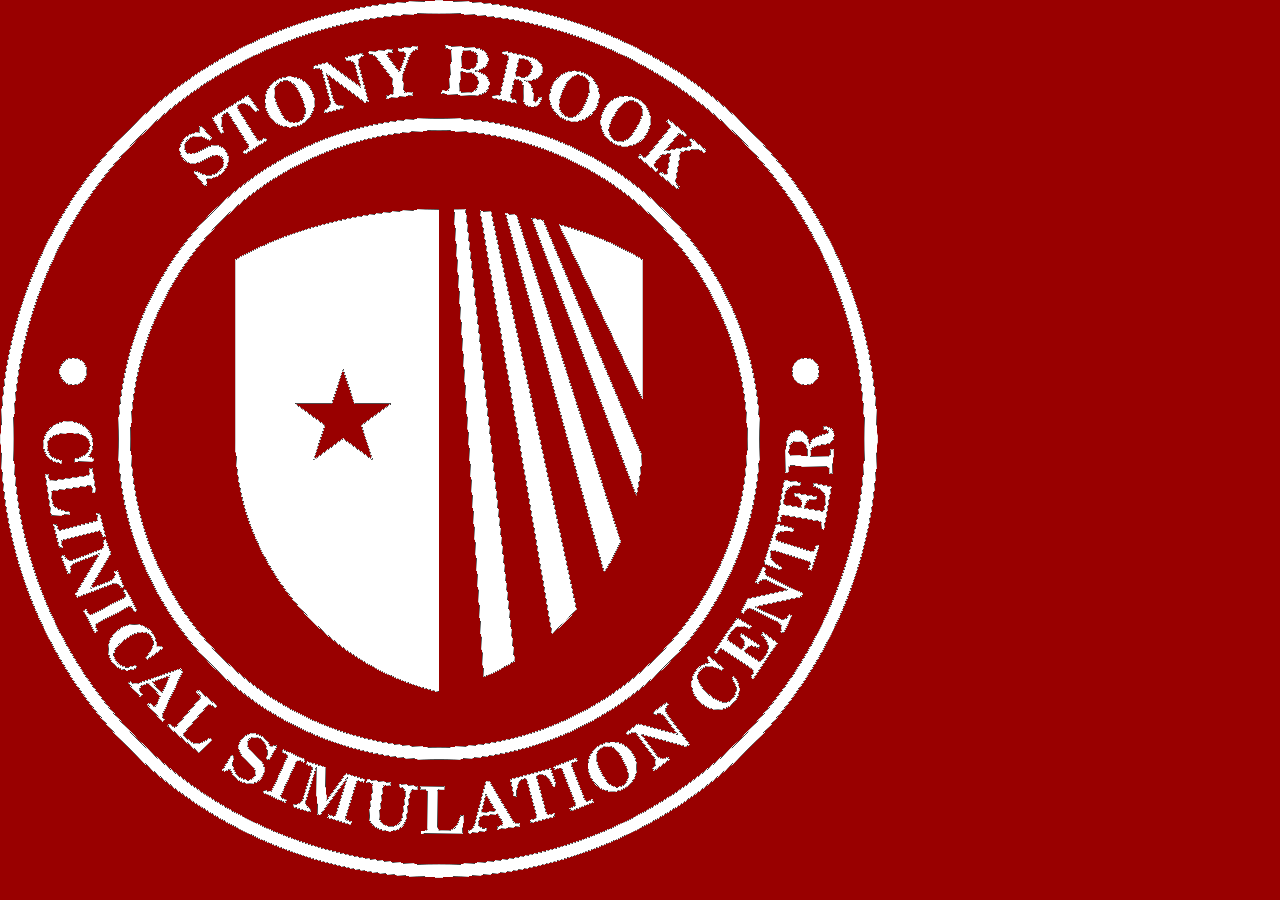
==== index.html @ de5697dd "Merged Eveyrthing" ====
<!DOCTYPE html>
<html lang="en">
<head>
    <meta charset="UTF-8">
    <meta name="viewport" content="width=device-width, initial-scale=1.0, maximum-scale=1.0, user-scalable=no">
    <title>CSC Kiosk</title>
    <link rel="stylesheet" href="index.css">
</head>
<body>

    <!-- ===================== HOME SCREEN ===================== -->
    <!-- Always shown underneath the other screens so the video never stops -->
    <section id="home" class="screen active">
        <div class="kiosk-container">

            <header class="kiosk-header">
                <img src="images\CSC White Circle Logo.png">
            </header>

            <section class="video-section">
                <video autoplay muted loop playsinline>
                <source src="images\AQPu6FZ8yIxMGXTDwEe6HPY9v9bV1iGiOp0j0AmhBYY5WGVTtpELJNSE3a1eEw1xoAZ7aQui-_BMU3gp58RRsXuMObi0Z-fQvWxaOuOdrXFfeg.mp4" type="video/mp4">
                </video>

                <div class="video-text-overlay">
                    <h1>WELCOME TO THE CLINICAL SIMULATION CENTER</h1>
                    <h2>
                        <div id="date"></div>
                        <div id="time"></div>
                    </h2>
                </div>

                <div class="buttonBox">
                    <nav class="overlay">
                        <button class="touch-btn" onclick="showScreen('events')">Today's Events</button>
                        <button class="touch-btn" onclick="showScreen('map')">Map</button>
                    </nav>
                </div>
            </section>

        </div>
    </section>


    <!-- ===================== EVENTS SCREEN ===================== -->
    <section id="events" class="screen">
        <div class="events-container">

            <header class="events-header">
                <img src="images\stony_brook_university_logo-freelogovectors.net_.png">
            </header>

            <div class="scroll-box">
                <div class="events-subcontainer">

                    <!-- EVENTS START HERE---------------------------------------------------------------------------------------------- -->
                    <h2>                                                     <!--CHANGE "Event #1", "10:00 AM - 11:00 AM" AND "Room" TO CHANGE TEXT-->
                    <b>General Surgery Midline Cath Training</b>
                    <span>→</span>
                    </h2>
                    <p> <b>Sim Lab 2</b></p>
                    <br>
                    <hr>

                    <h2>
                    <b>Internal Medicine Resident Session</b>
                    <span>←</span>
                    </h2>
                    <p> <b>Conference Room</b></p>
                    <br>
                    <hr>

                    <h2>
                    <b>Nuero Clerkship OSCE 1a</b>
                    <span>↑</span>
                    </h2>
                    <p> <b>Classroom 1</b></p>
                    <br>
                    <hr>

                    <h2>
                    <b>Internel Medicine Resident Session</b>
                    <span>←</span>
                    </h2>
                    <p> <b>Conference Room</b></p>
                    <br>
                    <hr>

                    <h2>
                    <b>Internal Medicine Resident Session</b>
                    <span>←</span>
                    </h2>
                    <p> <b>Conference Room</b></p>
                    <br>
                    <hr>

                    <h2>
                    <b>Nuero Clerkship OSCE 1a</b>
                    <span>↑</span>
                    </h2>
                    <p> <b>Classroom 1</b></p>
                    <br>
                    <hr>

                    <h2>
                    <b>Internel Medicine Resident Session</b>
                    <span>←</span>
                    </h2>
                    <p><b>Conference Room</b></p>




                    <!-- [OUTDATED INSTRUCTIONS - CHANGE LATER] YOU CAN COPY PASTE THE 5 (grayed out) LINES BELOW AND HIT ctrl + / TO UNCOMMENT THE CODE TO ADD MORE EVENTS. INLCLUDE <br>; <hr>; <br> (last 3 lines at the bottom) IF ItS THE LAST ENTRY  -->

                    <!-- <h2>
                    <b>[FILL NAME HERE]</b>
                    <span>[FILL ARROW HERE]}</span>
                    </h2>
                    <p style="font-size: 30px;"> <b>[FILL ROOM HERE]</b></p> -->



                    <!-- ADD THIS TO THE BOTTOM TO CREATE THE DIVIDER BETWEEN ENTRIES-->

                    <!-- <br>
                    <hr>
                    <br> -->

                    <!-- EVENTS END HERE---------------------------------------------------------------------------------------------- -->

                </div>
            </div>

            <nav class="kiosk-nav">
                <button class="touch-btn" onclick="showScreen('home')">Return to Home</button>
                <button class="touch-btn" onclick="showScreen('map')">Go to Map</button>
            </nav>

        </div>
    </section>


    <!-- ===================== MAP SCREEN ===================== -->
    <section id="map" class="screen">
        <div class="body-container">

            <header class="map-header">
                <h1>CSC Map</h1>
            </header>

            <div class="image-container">
                <div class="image-box">
                <img src="images\CSC Map 2025 - V1.png" alt="Simulation center Map">
                </div>
            </div>

            <nav class="kiosk-nav">
                <button class="touch-btn" onclick="showScreen('home')">Return to Home</button>
                <button class="touch-btn" onclick="showScreen('events')">Today's Events</button>
            </nav>

        </div>
    </section>


    <script>
      // Switches screens without loading a new page. Home is never hidden,
      // the other screens just cover it.
      function showScreen(name) {
        document.querySelectorAll('.screen').forEach((screen) => {
          screen.classList.toggle('active', screen.id === name);
        });
      }
    </script>
    <script src="UIelements.js"></script>
    <script src="mapzoom.js"></script>
</body>
</html>
---- index.css ----
/* ================= SHARED (all screens) ================= */

@font-face {
  font-family: 'Oswald';
  src: url('fonts/Oswald-VariableFont_wght.woff2') format('woff2-supports-variations'),
       url('fonts/Oswald-VariableFont_wght.woff2') format('woff2');
  font-weight: 200 700;
  font-style: normal;
  font-display: swap;
}

* {
    box-sizing: border-box;
    margin: 0;
    padding: 0;
    user-select: none; /* Prevents text highlighting when people tap aggressively */
    -webkit-user-select: none;
}

html, body {
    width: 100%;
    height: 100%;
    overflow: hidden; /* Hides scrollbars entirely */
    background-color: #111; /* Dark background hides screen gaps */
    font-family: sans-serif;
}

/* Every screen fills the display. Home sits underneath and is never hidden,
   so its video keeps playing; Events and Map are shown on top of it. */
.screen {
    position: fixed;
    top: 0;
    left: 0;
    width: 100vw;
    height: 100vh;
}

#events, #map {
    display: none;
    z-index: 1;
}

#events.active, #map.active {
    display: block;
}



/* ================= HOME SCREEN (was main.css) ================= */

#home h1 {
  font-family: 'Oswald', sans-serif;
  font-weight: 700;
}

#home h2 {
  font-family: 'Oswald', sans-serif;
  font-weight: 500;
}

#home button {
  font-size: 3vh;
  font-family: 'Oswald', sans-serif;
  font-weight: 450;
}

/* The exact 9:16 Canvas Box */
#home .kiosk-container {
    width: 100vw;
    height: 100vh;
    display: flex;
    flex-direction: column; /* Stacks header, map, and nav vertically */
    background-color: #990000;
}

/* Header UI Elements */

#home .video-section {
  height: 85vh;
  position: relative;
  overflow: hidden;
}

#home .video-section video {
  display: block;
  width: 100%;
  height: 100%;
  object-fit: cover;
  pointer-events: none;     /* clicks and taps can't pause it or open a menu */
}

#home .video-text-overlay{
    display: flex;
    position: absolute;
    color:#f0efef;
    flex-direction: column;
    align-items: center;
    justify-content: center;
    left: 12.5vw;
    top: 0;
    height: 55vh;
    width: 75vw;
}

#home .video-text-overlay h1{
    text-align: center;
    font-size: 6vh;
}

#home .video-text-overlay h2{
    font-size: 3vh;
    text-align: center;
}

#home .buttonBox{
    display: flex;
    position: absolute;
    bottom: 0;
    right: 0;
    left: 0;
    padding: clamp(12px, 2vw, 24px);
    height: 30vh;
    align-items: stretch;
}

#home .overlay {
  position: relative;
  z-index: 1;
  display: flex;
  flex: 1;
  min-height: 0;
  flex-direction: column;
  align-items: center;
  justify-content: center;
  gap: clamp(8px, 1.5vh, 16px);
}

/* High-Visibility Touch Buttons */
#home .touch-btn {
    width: 80vw;
    height: 8vh;
    margin: 1vh;
    background-color:  rgba(255,255,255,.4);
    color: black;
    border: 3px solid #111;
    border-radius: 8px;
    cursor: pointer; /* Fallback but acts as touch target */
}

/* Visual touch feedback (Changes color when pressed) */
#home .touch-btn:active {
    background-color: rgba(255,255,255,.5);
}


/* ================= EVENTS SCREEN (was events.css) ================= */

#events h1{
  font-family: 'Oswald', sans-serif;
  font-weight: 1000;
}

#events h2 {
  font-family: 'Oswald', sans-serif;
  font-weight: 700;
  font-size: 28px;
  display: flex;
  justify-content: space-between;
  align-items:center;
  line-height: 1.1;
}

#events h2 span {
  font-family: 'Oswald', sans-serif;
  font-weight: 700;
  font-size: 70px;     /* the arrow on the right */
  line-height: .9;    /* keeps the big arrow from stretching the row */
}

#events p {
  font-family: 'Oswald', sans-serif;
  font-weight: 200;
  font-size: 25px;
  line-height: 1.1;
}

#events hr{
  border: none;
  border-top: 2px solid black;
}

/* The exact 9:16 Canvas Box */
#events .events-container {
    width: 100vw;
    height: 100vh;
    display: flex;
    flex-direction: column; /* Stacks header, list, and nav vertically */
    background-color: #ffffffb8;
}

/* Header UI Elements */
#events .events-header {
    height: 15vh; /* Takes up exactly 15% of the screen height */
    background-color: #ffffff;
    color: white;
    display: flex;
    flex-direction: row;
    justify-content: center;
    align-items: center;
    text-align: center;
}

#events .events-header img{
    height: 15vh;
}

#events .kiosk-nav {
    height: 15vh;
    background-color: #222;
    display: flex;
    justify-content: space-around;
    align-items: center;
    padding: 20px;
}

#events .touch-btn {
    font-family: 'Oswald', sans-serif;
    flex: 1;
    margin: 0 10px;
    height: 80%; /* Makes buttons tall and easy to hit with a finger */
    font-size: 1.5rem;
    font-weight: bold;
    background-color: #990000;
    color: white;
    border: none;
    border-radius: 8px;
    cursor: pointer; /* Fallback but acts as touch target */
}

/* Visual touch feedback (Changes color when pressed) */
#events .touch-btn:active {
    background-color: #990000;
}

#events .scroll-box {
  height: 70vh;       /* the box stays this tall */
  backdrop-filter: blur(5px);
  background-color: rgba(255, 255, 255, 0.34);
  overflow-y: auto;    /* scrollbar appears when text doesn't fit */
  overflow-x: hidden;
}

#events .scroll-box::-webkit-scrollbar {
  width: 25px;
}
#events .scroll-box::-webkit-scrollbar-track {
  background: transparent;              /* removes the white strip */
}
#events .scroll-box::-webkit-scrollbar-thumb {
  background: rgba(0, 0, 0, 0.25);      /* slightly see-through bar */
  border-radius: 3px;
}
#events .scroll-box::-webkit-scrollbar-thumb:hover {
  background: rgba(0, 0, 0, 0.4);
}

#events .events-subcontainer{
  padding: 40px;
  padding-top: 10px;
  height: 30px;
  width: 100vw;
  justify-content: left;
}


/* ================= MAP SCREEN (was map.css) ================= */

/* The exact 9:16 Canvas Box */
#map .body-container {
    width: 100vw;
    height: 100vh;
    display: flex;
    flex-direction: column; /* Stacks header, map, and nav vertically */
    background-color: #ffffff;
}

/* Header UI Elements */
#map .map-header {
    height: 15vh; /* Takes up exactly 15% of the screen height */
    background-color: #990000;
    color: white;
    display: flex;
    flex-direction: column;
    justify-content: center;
    align-items: center;
    text-align: center;
}

#map .kiosk-nav {
    height: 15vh; /* Takes up the bottom 15% of the screen height */
    background-color: #222;
    display: flex;
    justify-content: space-around;
    align-items: center;
    padding: 20px;
}

#map .image-box {
  height: 500px;
  touch-action: none;       /* lets mapzoom.js handle pinch instead of the browser */
}
#map .image-box img {
  display: block;
  width: 100%;
  height: 100%;
  object-fit: contain;      /* whole image always visible */
  object-position: center;
  transform-origin: 0 0;    /* zoom math in mapzoom.js assumes top-left origin */
  pointer-events: none;     /* stops the image from being dragged like a file */
}

#map .image-box img.zoom-reset {
  transition: transform 0.3s ease-out;
}

#map .image-container {
    height: 70vh;
    overflow: hidden;
    display: flex;
    align-items: center;
    justify-content: center;
}

#map .touch-btn {
    flex: 1;
    margin: 0 10px;
    height: 80%;
    font-size: 1.5rem;
    font-weight: bold;
    background-color: #990000;
    color: white;
    border: none;
    border-radius: 8px;
    cursor: pointer;
}

/* Visual touch feedback (Changes color when pressed) */
#map .touch-btn:active {
    background-color: #990000;
}
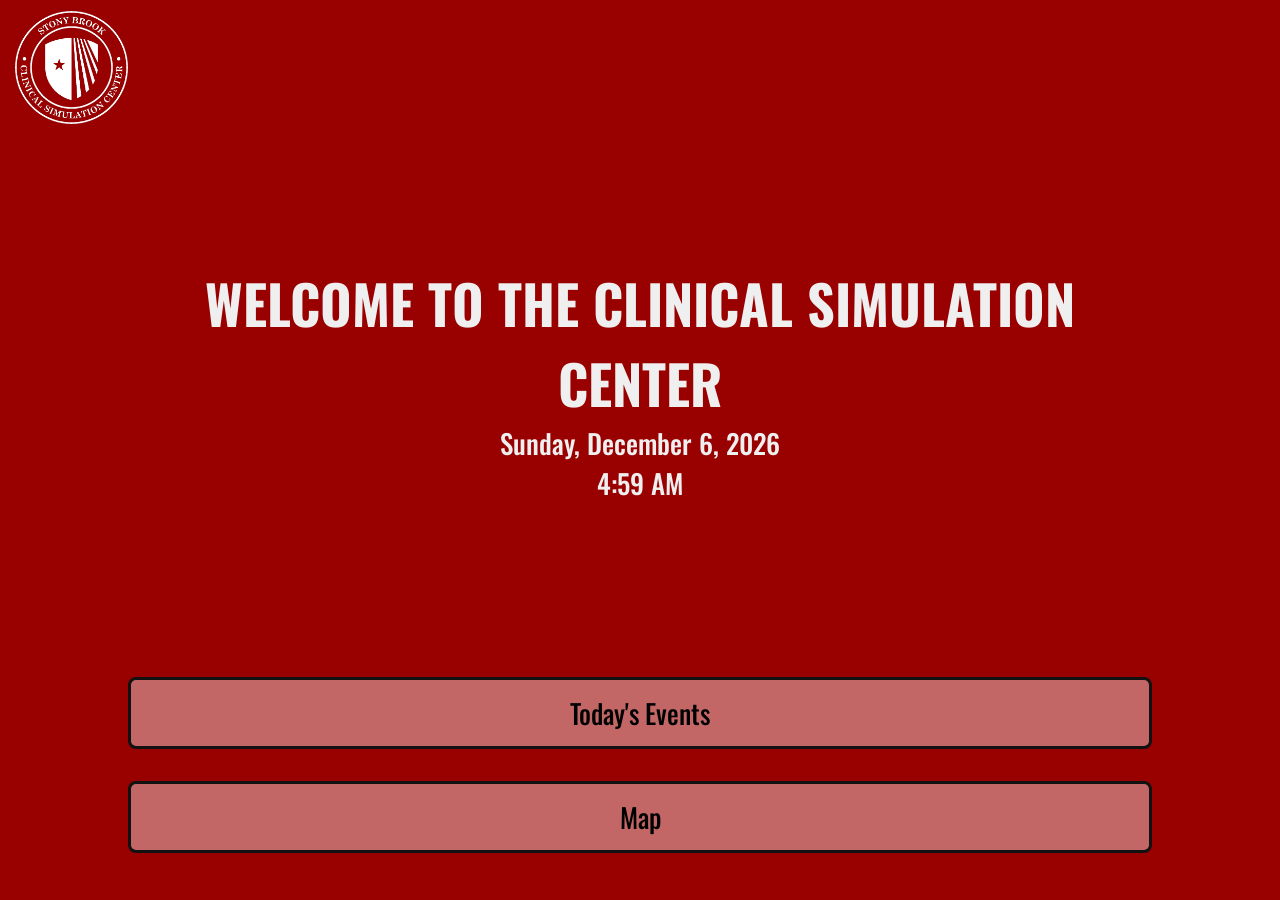
==== commit b3cf71a9: "Transitions and single header" ====
--- a/index.html
+++ b/index.html
@@ -7,15 +7,15 @@
     <link rel="stylesheet" href="index.css">
 </head>
 <body>
+    <header class="kiosk-header">
+        <img src="images\CSC White Circle Logo.png">
+    </header>
+
 
     <!-- ===================== HOME SCREEN ===================== -->
     <!-- Always shown underneath the other screens so the video never stops -->
     <section id="home" class="screen active">
         <div class="kiosk-container">
-
-            <header class="kiosk-header">
-                <img src="images\CSC White Circle Logo.png">
-            </header>
 
             <section class="video-section">
                 <video autoplay muted loop playsinline>
@@ -45,10 +45,6 @@
     <!-- ===================== EVENTS SCREEN ===================== -->
     <section id="events" class="screen">
         <div class="events-container">
-
-            <header class="events-header">
-                <img src="images\stony_brook_university_logo-freelogovectors.net_.png">
-            </header>
 
             <div class="scroll-box">
                 <div class="events-subcontainer">
@@ -145,10 +141,6 @@
     <section id="map" class="screen">
         <div class="body-container">
 
-            <header class="map-header">
-                <h1>CSC Map</h1>
-            </header>
-
             <div class="image-container">
                 <div class="image-box">
                 <img src="images\CSC Map 2025 - V1.png" alt="Simulation center Map">
@@ -168,6 +160,10 @@
       // Switches screens without loading a new page. Home is never hidden,
       // the other screens just cover it.
       function showScreen(name) {
+        // Start the events list at the top for each new visitor
+        if (name === 'events') {
+          document.querySelector('#events .scroll-box').scrollTop = 0;
+        }
         document.querySelectorAll('.screen').forEach((screen) => {
           screen.classList.toggle('active', screen.id === name);
         });
--- a/index.css
+++ b/index.css
@@ -29,22 +29,52 @@
    so its video keeps playing; Events and Map are shown on top of it. */
 .screen {
     position: fixed;
+    top: 15vh;
+    left: 0;
+    width: 100vw;
+    height: 75vh;
+}
+
+/* Closed: below the display and hidden. visibility waits until the
+   slide-down finishes (0.35s delay) so the screen doesn't vanish mid-slide. */
+#events, #map {
+    z-index: 1;
+    transform: translateY(100vh);
+    visibility: hidden;
+    transition: transform 0.75s cubic-bezier(0.22, 1, 0.36, 1), visibility 0s linear 0.75s;
+    will-change: transform;   /* prepares the slide ahead of time so the first frame doesn't hitch */
+}
+
+/* Open: slides up into place. z-index 2 keeps the incoming screen above the
+   one sliding away when switching between Events and Map. */
+#events.active, #map.active {
+    z-index: 2;
+    transform: translateY(0);
+    visibility: visible;
+    transition: transform 0.75s cubic-bezier(0.22, 1, 0.36, 1), visibility 0s;
+}
+
+
+.kiosk-header {
+    width: 100vw;
+    height: 15vh; /* Takes up exactly 15% of the screen height */
+    background-color: #990000;
+    color: white;
+    display: flex;
+    flex-direction: row;
+    justify-content: left;
+    align-items: center;
+    text-align: center;
+    position: fixed;
     top: 0;
-    left: 0;
-    width: 100vw;
-    height: 100vh;
-}
-
-#events, #map {
-    display: none;
-    z-index: 1;
-}
-
-#events.active, #map.active {
-    display: block;
-}
-
-
+    z-index: 3;   /* stays above the sliding screens */
+}
+
+.kiosk-header img{
+  position: relative;
+  left: 15px;
+  height: 12.5vh;
+}
 
 /* ================= HOME SCREEN (was main.css) ================= */
 
@@ -199,20 +229,6 @@
 }
 
 /* Header UI Elements */
-#events .events-header {
-    height: 15vh; /* Takes up exactly 15% of the screen height */
-    background-color: #ffffff;
-    color: white;
-    display: flex;
-    flex-direction: row;
-    justify-content: center;
-    align-items: center;
-    text-align: center;
-}
-
-#events .events-header img{
-    height: 15vh;
-}
 
 #events .kiosk-nav {
     height: 15vh;
@@ -285,16 +301,6 @@
 }
 
 /* Header UI Elements */
-#map .map-header {
-    height: 15vh; /* Takes up exactly 15% of the screen height */
-    background-color: #990000;
-    color: white;
-    display: flex;
-    flex-direction: column;
-    justify-content: center;
-    align-items: center;
-    text-align: center;
-}
 
 #map .kiosk-nav {
     height: 15vh; /* Takes up the bottom 15% of the screen height */
@@ -320,7 +326,7 @@
 }
 
 #map .image-box img.zoom-reset {
-  transition: transform 0.3s ease-out;
+  transition: transform .75s ease-out;
 }
 
 #map .image-container {
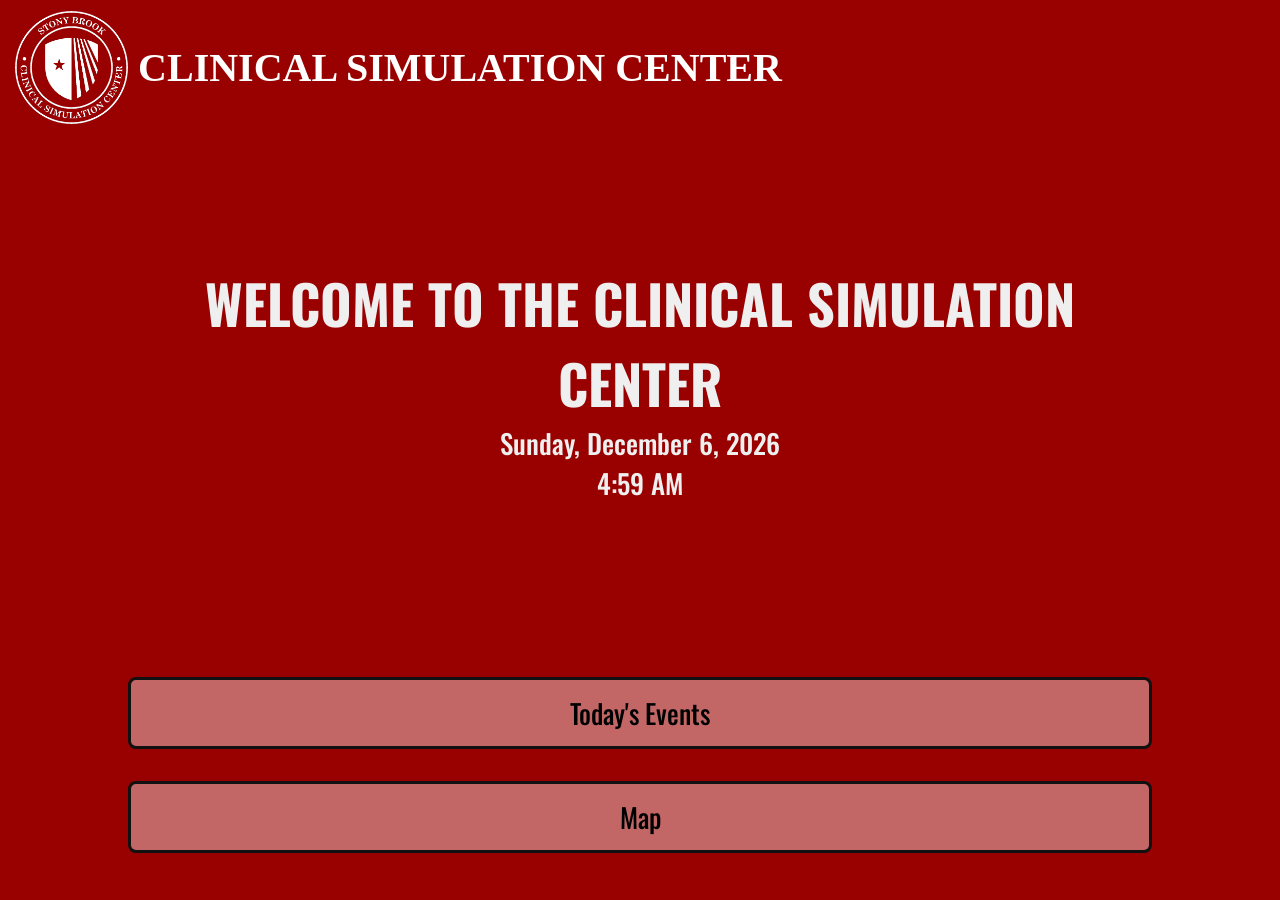
==== commit fba8b48d: "Dynamic Events based on txt file" ====
--- a/index.html
+++ b/index.html
@@ -9,6 +9,8 @@
 <body>
     <header class="kiosk-header">
         <img src="images\CSC White Circle Logo.png">
+        <h1>CLINICAL SIMULATION CENTER</h1>
+        <!-- <img src="images\SBM-horz_white1.png"> -->
     </header>
 
 
@@ -47,81 +49,34 @@
         <div class="events-container">
 
             <div class="scroll-box">
-                <div class="events-subcontainer">
+                <div class="events-subcontainer" id="event-list">
 
                     <!-- EVENTS START HERE---------------------------------------------------------------------------------------------- -->
-                    <h2>                                                     <!--CHANGE "Event #1", "10:00 AM - 11:00 AM" AND "Room" TO CHANGE TEXT-->
-                    <b>General Surgery Midline Cath Training</b>
+                    <!-- <h2>                                                    
                     <span>→</span>
                     </h2>
-                    <p> <b>Sim Lab 2</b></p>
+                    <p> <b>Room</b></p>
+                    <br>
+                    <hr> -->
+
+
+                    <!-- [To hardcode events] YOU CAN COPY PASTE THE 5 (grayed out) LINES BELOW AND HIT ctrl + / TO UNCOMMENT THE CODE TO ADD MORE EVENTS. INLCLUDE <br>; <hr>; <br> (last 3 lines at the bottom) IF ItS THE LAST ENTRY  -->
+
+                    <!--
+                    (START, DO NOT COPY THIS)
+
+                    <h2>
+                    <b>[EVENT TITLE]</b>
+                    <span>[ARROWS: copy and paste: ← ↑ → ↓]</span>
+                    </h2>
+                    <p> <b>[ROOM]</b></p>
                     <br>
                     <hr>
 
-                    <h2>
-                    <b>Internal Medicine Resident Session</b>
-                    <span>←</span>
-                    </h2>
-                    <p> <b>Conference Room</b></p>
-                    <br>
-                    <hr>
+                    (END, DO NOT COPY THIS)
 
-                    <h2>
-                    <b>Nuero Clerkship OSCE 1a</b>
-                    <span>↑</span>
-                    </h2>
-                    <p> <b>Classroom 1</b></p>
-                    <br>
-                    <hr>
-
-                    <h2>
-                    <b>Internel Medicine Resident Session</b>
-                    <span>←</span>
-                    </h2>
-                    <p> <b>Conference Room</b></p>
-                    <br>
-                    <hr>
-
-                    <h2>
-                    <b>Internal Medicine Resident Session</b>
-                    <span>←</span>
-                    </h2>
-                    <p> <b>Conference Room</b></p>
-                    <br>
-                    <hr>
-
-                    <h2>
-                    <b>Nuero Clerkship OSCE 1a</b>
-                    <span>↑</span>
-                    </h2>
-                    <p> <b>Classroom 1</b></p>
-                    <br>
-                    <hr>
-
-                    <h2>
-                    <b>Internel Medicine Resident Session</b>
-                    <span>←</span>
-                    </h2>
-                    <p><b>Conference Room</b></p>
-
-
-
-
-                    <!-- [OUTDATED INSTRUCTIONS - CHANGE LATER] YOU CAN COPY PASTE THE 5 (grayed out) LINES BELOW AND HIT ctrl + / TO UNCOMMENT THE CODE TO ADD MORE EVENTS. INLCLUDE <br>; <hr>; <br> (last 3 lines at the bottom) IF ItS THE LAST ENTRY  -->
-
-                    <!-- <h2>
-                    <b>[FILL NAME HERE]</b>
-                    <span>[FILL ARROW HERE]}</span>
-                    </h2>
-                    <p style="font-size: 30px;"> <b>[FILL ROOM HERE]</b></p> -->
-
-
-
-                    <!-- ADD THIS TO THE BOTTOM TO CREATE THE DIVIDER BETWEEN ENTRIES-->
-
-                    <!-- <br>
-                    <hr>
-                    <br> -->
+                    NOTE: If youre making the last entry on the page, you do not need to have the last 2 lines <br>, <hr>
+                    -->
 
                     <!-- EVENTS END HERE---------------------------------------------------------------------------------------------- -->
 
@@ -167,9 +122,22 @@
         document.querySelectorAll('.screen').forEach((screen) => {
           screen.classList.toggle('active', screen.id === name);
         });
+        // Blur home whenever another screen is covering it
+        document.getElementById('home').classList.toggle('blurred', name !== 'home');
+
+
+        const video = document.querySelector('#home video');
+        if (name === 'home') {
+          const playing = video.play();
+          if (playing && playing.catch) playing.catch(() => {});   // older WebViews don't return a promise
+        } else {
+          video.pause();
+        }
       }
     </script>
+
     <script src="UIelements.js"></script>
     <script src="mapzoom.js"></script>
+    <script src="main.js"></script>
 </body>
 </html>
--- a/index.css
+++ b/index.css
@@ -16,6 +16,7 @@
     user-select: none; /* Prevents text highlighting when people tap aggressively */
     -webkit-user-select: none;
 }
+
 
 html, body {
     width: 100%;
@@ -70,6 +71,14 @@
     z-index: 3;   /* stays above the sliding screens */
 }
 
+.kiosk-header h1 {
+  padding-left: 2vw;
+  font-family: 'Times New Roman', Times, serif;
+  font-size: 40px;
+  font-weight: 300px;
+
+}
+
 .kiosk-header img{
   position: relative;
   left: 15px;
@@ -101,6 +110,15 @@
     display: flex;
     flex-direction: column; /* Stacks header, map, and nav vertically */
     background-color: #990000;
+    transition: -webkit-filter 0.4s ease, filter 0.4s ease, transform 0.4s ease;
+}
+
+
+
+#home.blurred .kiosk-container {
+    -webkit-filter: blur(6px);
+    filter: blur(10px);
+    transform: scale(1.2);
 }
 
 /* Header UI Elements */
@@ -225,7 +243,7 @@
     height: 100vh;
     display: flex;
     flex-direction: column; /* Stacks header, list, and nav vertically */
-    background-color: #ffffffb8;
+    background-color: #ffffff00;
 }
 
 /* Header UI Elements */
@@ -260,8 +278,8 @@
 
 #events .scroll-box {
   height: 70vh;       /* the box stays this tall */
-  backdrop-filter: blur(5px);
-  background-color: rgba(255, 255, 255, 0.34);
+  /* backdrop-filter: blur(5px); */
+  background-color: #ffffff5c;
   overflow-y: auto;    /* scrollbar appears when text doesn't fit */
   overflow-x: hidden;
 }
@@ -337,6 +355,10 @@
     justify-content: center;
 }
 
+#map button{
+  font-family: 'Oswald', sans-serif;
+  font-weight: bold;
+}
 #map .touch-btn {
     flex: 1;
     margin: 0 10px;
